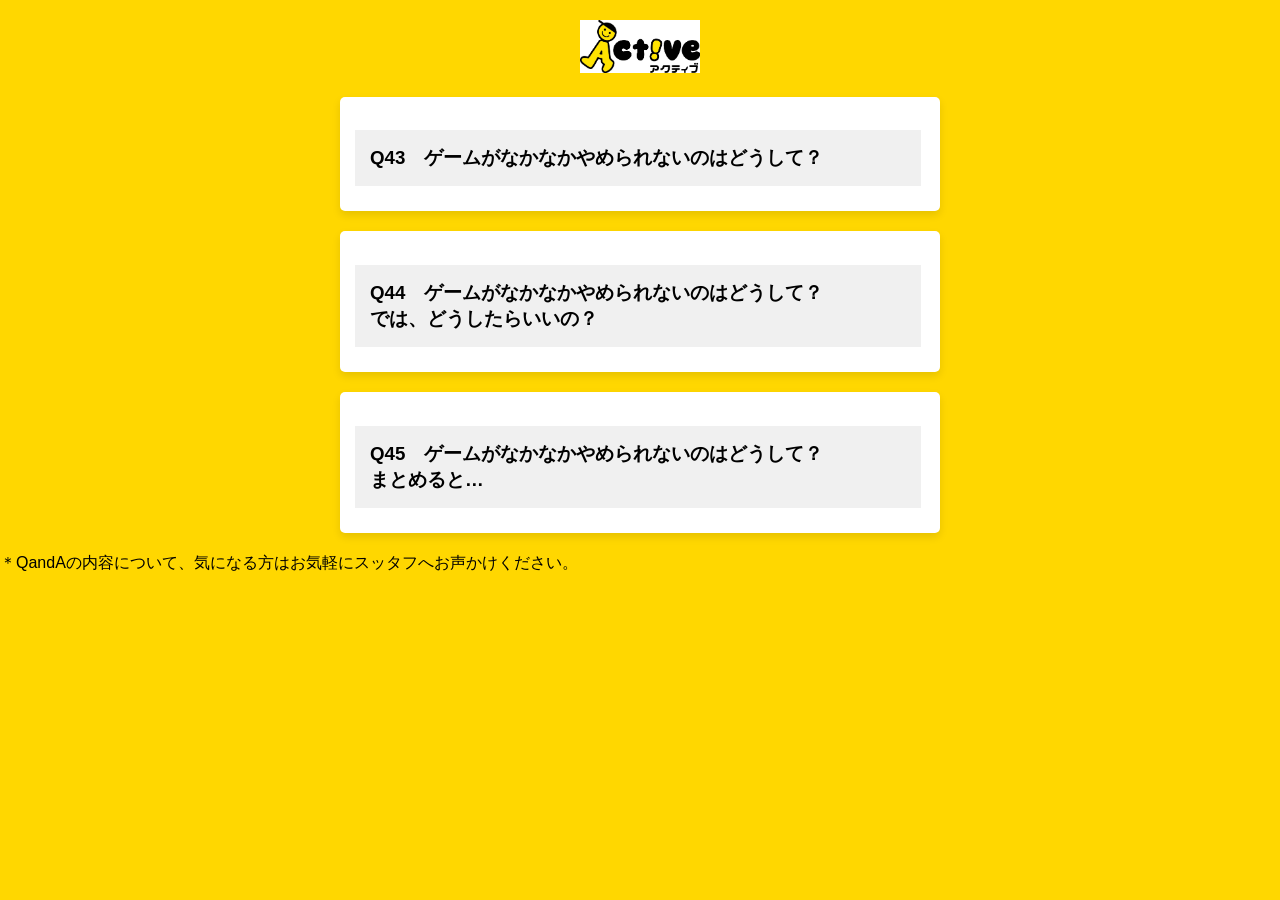
==== index.html @ 9e4a77f2 "Add files via upload" ====
<!DOCTYPE html>
<html lang="ja">
<head>
    <meta charset="UTF-8">
    <meta name="viewport" content="width=device-width, initial-scale=1.0">
    <title>Q&A</title>
    <link rel="stylesheet" href="style.css">
</head>
<body>
    <!-- ロゴ画像 -->
    <div class="logo">
        <img src="Active_logo.jpg" alt="Active Logo">
    </div>
    <!-- Q&Aコンテナ -->
    <div class="qa-container">
        <div class="qa-item">
            <h3 class="question">Q43　ゲームがなかなかやめられないのはどうして？</h3>
            <p class="answer">A.<br>・ゲームは楽しく、夢中になりやすいため、やめるタイミングを自分で決めることが難しい場合があります。ゲームの中には次々に新しい展開があったり、達成感を味わえたり、友だちと繋がれたりする要素があります。<br>　　　　　　　　　　　　　<br>　　　　　　　　　　　　　　↓<br>「もう終わり」と分かっていても、気持ちが切り替えにくいことが起こりえます。</p>
        </div>
        <div class="qa-item">
            <h3 class="question">Q44　ゲームがなかなかやめられないのはどうして？<br>では、どうしたらいいの？</h3>
            <p class="answer">A.<br>・「やめなさい。」「いつまでしてるの。」と注意をするだけではやめられないことも多いです。楽しいだけでなく、他にすることがなかったり、ゲームが気持ちを落ち着ける大切な時間になっている時があるかもしれません。<br>　　　　　　　　　　　　　↓そんな時は・・・<br>・「あと10分だよ」<br>・「タイマーが鳴ったらおしまいね」<br>・「ゲームの後はご飯だよ」<br>など、予告をしたり、次の予定を伝えておく事が大事です。<br><br><br><br></p>
        </div>
        <div class="qa-item">
            <h3 class="question">Q45　ゲームがなかなかやめられないのはどうして？<br>まとめると…</h3>
            <p class="answer">A.<br>・いきなり「おわり」と言わない。<br>　タイムタイマーなど残り時間を目で確認できるものを使用したり、「あと〇分だよ！」と予告をすることで段階的に終わりを伝えます。<br>・「ゲーム後」を伝える。<br>　「ゲームが終わったらご飯だよ！」「ゲームが終わったら一緒に○○しよう」など、次に何をするのか見通しを立てておきます。<br>★それでもやめられない時は、気持ちを受け止めたうえで「今日はここまでね」と短く伝え、時間内に終わる経験を積んでいきましょう。<br></p>
        </div>
    </div>
    <p class="note" style="text-align: left;">＊QandAの内容について、気になる方はお気軽にスッタフへお声かけください。</p>
    <!-- JavaScriptファイル -->
    <script src="script.js"></script>
</body>
</html>
---- style.css ----
/* 基本スタイル */
body {
    font-family: Arial, sans-serif;
    background-color: #FFD700; /* 明るい黄色の背景 */
    margin: 0;
    padding: 0;
    text-align: center; /* ロゴを中央に配置 */
}

.logo {
    margin-top: 20px; /* 上部に少し余白を設ける */
}

.logo img {
    width: 120px; /* ロゴの幅を小さく調整 */
    height: auto; /* 縦横比を保つ */
}

/* Q&Aコンテナ */
.qa-container {
    max-width: 600px; /* 全体の最大幅を少し小さく */
    margin: 20px auto; /* 上下左右の中央に配置 */
    padding: 0 20px;
    text-align: left; /* Q&A部分を左寄せに戻す */
}

.qa-item {
    background-color: white;
    padding: 15px;
    margin-bottom: 20px;
    border-radius: 5px;
    box-shadow: 0 4px 8px rgba(0,0,0,0.1);
}

/* 質問部分のスタイル */
.question {
    cursor: pointer; /* 質問部分にカーソルを合わせた際に、クリック可能であることを示す */
    background-color: #f0f0f0; /* 軽い背景色でボタンのように見せる */
    padding: 15px;
    margin-bottom: 10px;
    border-radius: 0; /* 角をなくしてボタンのように */
    width: 94%;
    display: block;
    text-align: left; /* 質問部分は左寄せ */
}

/* 答えをデフォルトで非表示 */
.answer {
    display: none; /* 初期状態で非表示 */
}

/* hidden クラスを外すと表示される */
.answer.hidden {
    display: block;
    padding-top: 10px;
}

/* スマホ用スタイル */
@media (max-width: 600px) {
    .qa-container {
        padding: 10px; /* スマホでは少しだけ余白を持たせる */
        margin: 0 10px; /* 左右に少し余白を入れる */
    }

    .qa-item {
        margin: 10px 0;  /* 上下の余白のみ確保し、左右には少し余白を持たせる */
        padding: 15px;
        border-radius: 5px; /* ボーダーの丸みを少しだけ保つ */
    }

    .question {
        background-color: #fff; /* 背景を白にして見やすくする */
        border-radius: 5px; /* 質問部分も少し角を丸くする */
        box-shadow: 0 2px 4px rgba(0,0,0,0.1); /* 軽い影をつけてボタンのように */
    }
}
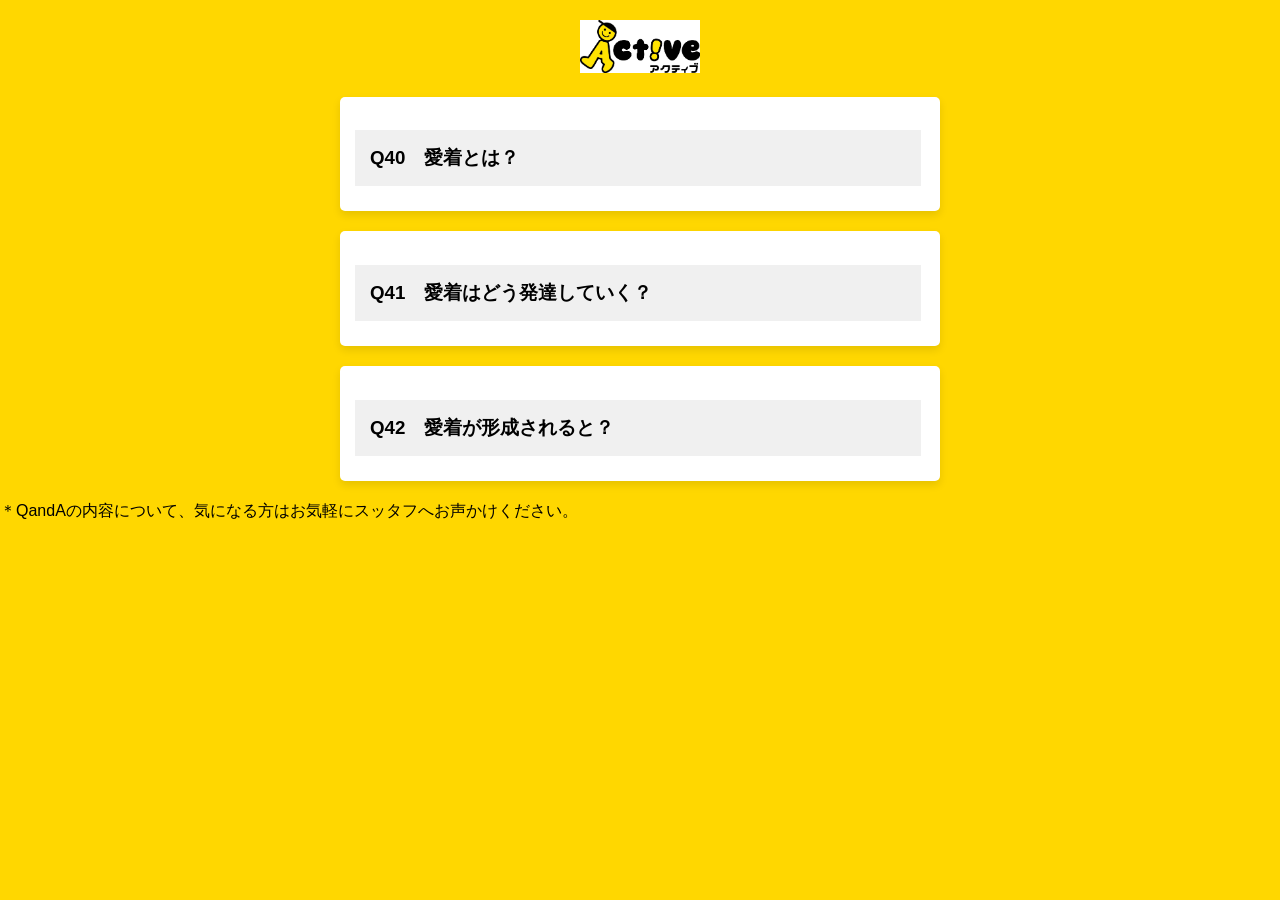
==== commit b948bb4a: "Add files via upload" ====
--- a/index.html
+++ b/index.html
@@ -14,16 +14,16 @@
     <!-- Q&Aコンテナ -->
     <div class="qa-container">
         <div class="qa-item">
-            <h3 class="question">Q43　ゲームがなかなかやめられないのはどうして？</h3>
-            <p class="answer">A.<br>・ゲームは楽しく、夢中になりやすいため、やめるタイミングを自分で決めることが難しい場合があります。ゲームの中には次々に新しい展開があったり、達成感を味わえたり、友だちと繋がれたりする要素があります。<br>　　　　　　　　　　　　　<br>　　　　　　　　　　　　　　↓<br>「もう終わり」と分かっていても、気持ちが切り替えにくいことが起こりえます。</p>
+            <h3 class="question">Q40　愛着とは？</h3>
+            <p class="answer">A.<br>愛着とは、乳児が生存の安全と心の安定を確保するために特定の他者に頼り、安心しようとすることです。</p>
         </div>
         <div class="qa-item">
-            <h3 class="question">Q44　ゲームがなかなかやめられないのはどうして？<br>では、どうしたらいいの？</h3>
-            <p class="answer">A.<br>・「やめなさい。」「いつまでしてるの。」と注意をするだけではやめられないことも多いです。楽しいだけでなく、他にすることがなかったり、ゲームが気持ちを落ち着ける大切な時間になっている時があるかもしれません。<br>　　　　　　　　　　　　　↓そんな時は・・・<br>・「あと10分だよ」<br>・「タイマーが鳴ったらおしまいね」<br>・「ゲームの後はご飯だよ」<br>など、予告をしたり、次の予定を伝えておく事が大事です。<br><br><br><br></p>
+            <h3 class="question">Q41　愛着はどう発達していく？</h3>
+            <p class="answer">A.<br>生後2～7か月ごろ<br>→よく関わってくれる人を少しずつ区別する<br>→特定の人の顔や声を見たり聞いたりして反応する<br>生後7か月～２歳ごろ<br>→特定の人への愛着がはっきりしてくる<br>→その人について行ったり、近くにいようとする<br>→人見知りや後追いが見られるようになる<br>３歳ごろ～<br>→大人が何を考えているかを少しずつ予想できるようになり、それに合わせて自分の行動を変えれるようになる<br>→「この人は自分を守ってくれる」という安心感ができる<br>→愛着対象を心の支えにしながら、少しずつ外の世界へ挑戦できる</p>
         </div>
         <div class="qa-item">
-            <h3 class="question">Q45　ゲームがなかなかやめられないのはどうして？<br>まとめると…</h3>
-            <p class="answer">A.<br>・いきなり「おわり」と言わない。<br>　タイムタイマーなど残り時間を目で確認できるものを使用したり、「あと〇分だよ！」と予告をすることで段階的に終わりを伝えます。<br>・「ゲーム後」を伝える。<br>　「ゲームが終わったらご飯だよ！」「ゲームが終わったら一緒に○○しよう」など、次に何をするのか見通しを立てておきます。<br>★それでもやめられない時は、気持ちを受け止めたうえで「今日はここまでね」と短く伝え、時間内に終わる経験を積んでいきましょう。<br></p>
+            <h3 class="question">Q42　愛着が形成されると？</h3>
+            <p class="answer">A.<br>愛着が形成されてくると、愛着対象と離れると不安になる「分離不安」が見られます。一方で、愛着対象がそばにいることで安心し、安心を土台として周囲の世界を探索する「安全基地」の役割も生まれます。</p>
         </div>
     </div>
     <p class="note" style="text-align: left;">＊QandAの内容について、気になる方はお気軽にスッタフへお声かけください。</p>
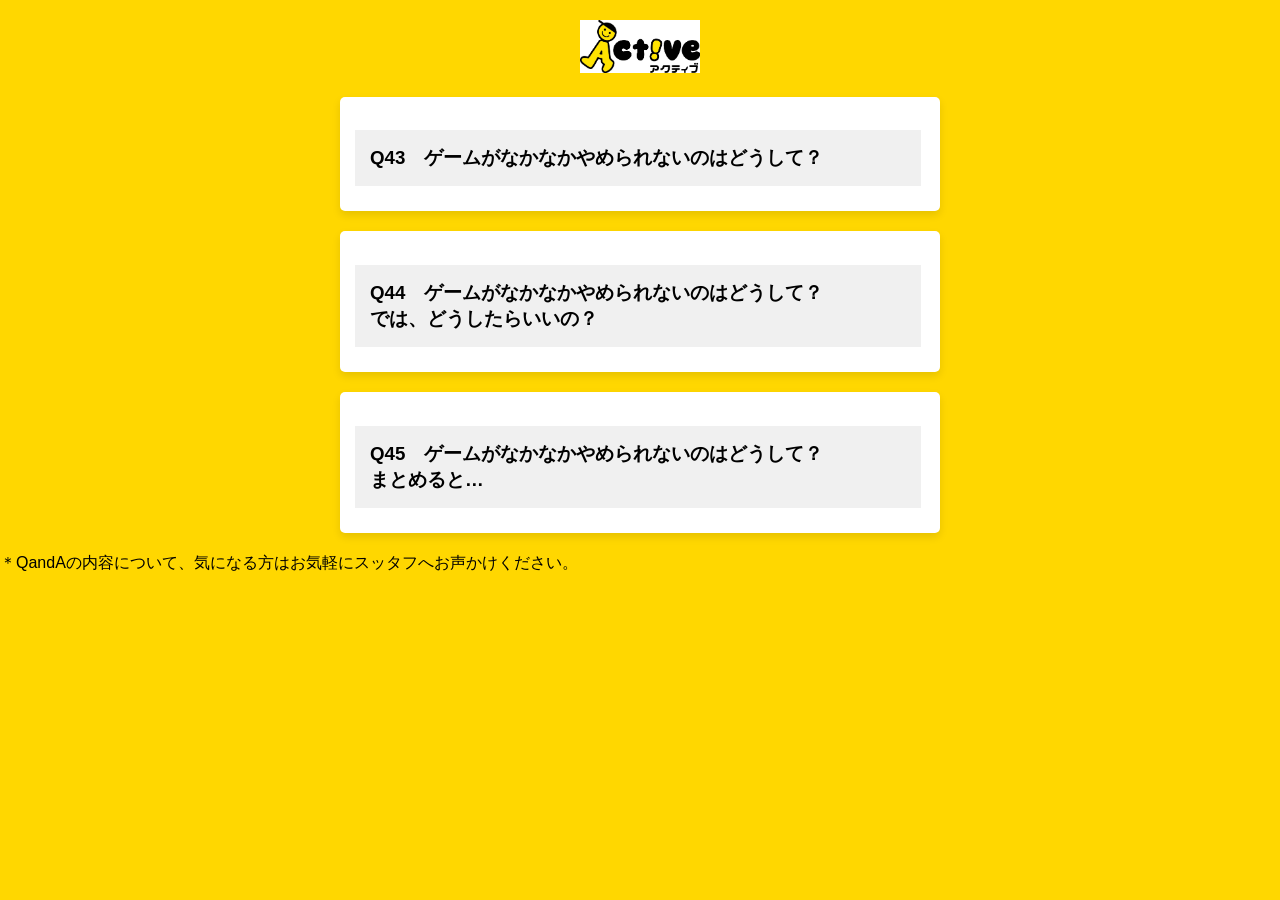
==== commit c57cc609: "Update Q&A to Q43-Q45 (ゲームがやめられない) Co-Authored-By: Claude Opus 5.5 <noreply@anthropic.com> Claude-Se" ====
--- a/index.html
+++ b/index.html
@@ -14,16 +14,16 @@
     <!-- Q&Aコンテナ -->
     <div class="qa-container">
         <div class="qa-item">
-            <h3 class="question">Q40　愛着とは？</h3>
-            <p class="answer">A.<br>愛着とは、乳児が生存の安全と心の安定を確保するために特定の他者に頼り、安心しようとすることです。</p>
+            <h3 class="question">Q43　ゲームがなかなかやめられないのはどうして？</h3>
+            <p class="answer">A.<br>・ゲームは楽しく、夢中になりやすいため、やめるタイミングを自分で決めることが難しい場合があります。ゲームの中には次々に新しい展開があったり、達成感を味わえたり、友だちと繋がれたりする要素があります。<br>　　　　　　　　　　　　　<br>　　　　　　　　　　　　　　↓<br>「もう終わり」と分かっていても、気持ちが切り替えにくいことが起こりえます。</p>
         </div>
         <div class="qa-item">
-            <h3 class="question">Q41　愛着はどう発達していく？</h3>
-            <p class="answer">A.<br>生後2～7か月ごろ<br>→よく関わってくれる人を少しずつ区別する<br>→特定の人の顔や声を見たり聞いたりして反応する<br>生後7か月～２歳ごろ<br>→特定の人への愛着がはっきりしてくる<br>→その人について行ったり、近くにいようとする<br>→人見知りや後追いが見られるようになる<br>３歳ごろ～<br>→大人が何を考えているかを少しずつ予想できるようになり、それに合わせて自分の行動を変えれるようになる<br>→「この人は自分を守ってくれる」という安心感ができる<br>→愛着対象を心の支えにしながら、少しずつ外の世界へ挑戦できる</p>
+            <h3 class="question">Q44　ゲームがなかなかやめられないのはどうして？<br>では、どうしたらいいの？</h3>
+            <p class="answer">A.<br>・「やめなさい。」「いつまでしてるの。」と注意をするだけではやめられないことも多いです。楽しいだけでなく、他にすることがなかったり、ゲームが気持ちを落ち着ける大切な時間になっている時があるかもしれません。<br>　　　　　　　　　　　　　↓そんな時は・・・<br>・「あと10分だよ」<br>・「タイマーが鳴ったらおしまいね」<br>・「ゲームの後はご飯だよ」<br>など、予告をしたり、次の予定を伝えておく事が大事です。<br><br><br><br></p>
         </div>
         <div class="qa-item">
-            <h3 class="question">Q42　愛着が形成されると？</h3>
-            <p class="answer">A.<br>愛着が形成されてくると、愛着対象と離れると不安になる「分離不安」が見られます。一方で、愛着対象がそばにいることで安心し、安心を土台として周囲の世界を探索する「安全基地」の役割も生まれます。</p>
+            <h3 class="question">Q45　ゲームがなかなかやめられないのはどうして？<br>まとめると…</h3>
+            <p class="answer">A.<br>・いきなり「おわり」と言わない。<br>　タイムタイマーなど残り時間を目で確認できるものを使用したり、「あと〇分だよ！」と予告をすることで段階的に終わりを伝えます。<br>・「ゲーム後」を伝える。<br>　「ゲームが終わったらご飯だよ！」「ゲームが終わったら一緒に○○しよう」など、次に何をするのか見通しを立てておきます。<br>★それでもやめられない時は、気持ちを受け止めたうえで「今日はここまでね」と短く伝え、時間内に終わる経験を積んでいきましょう。<br></p>
         </div>
     </div>
     <p class="note" style="text-align: left;">＊QandAの内容について、気になる方はお気軽にスッタフへお声かけください。</p>
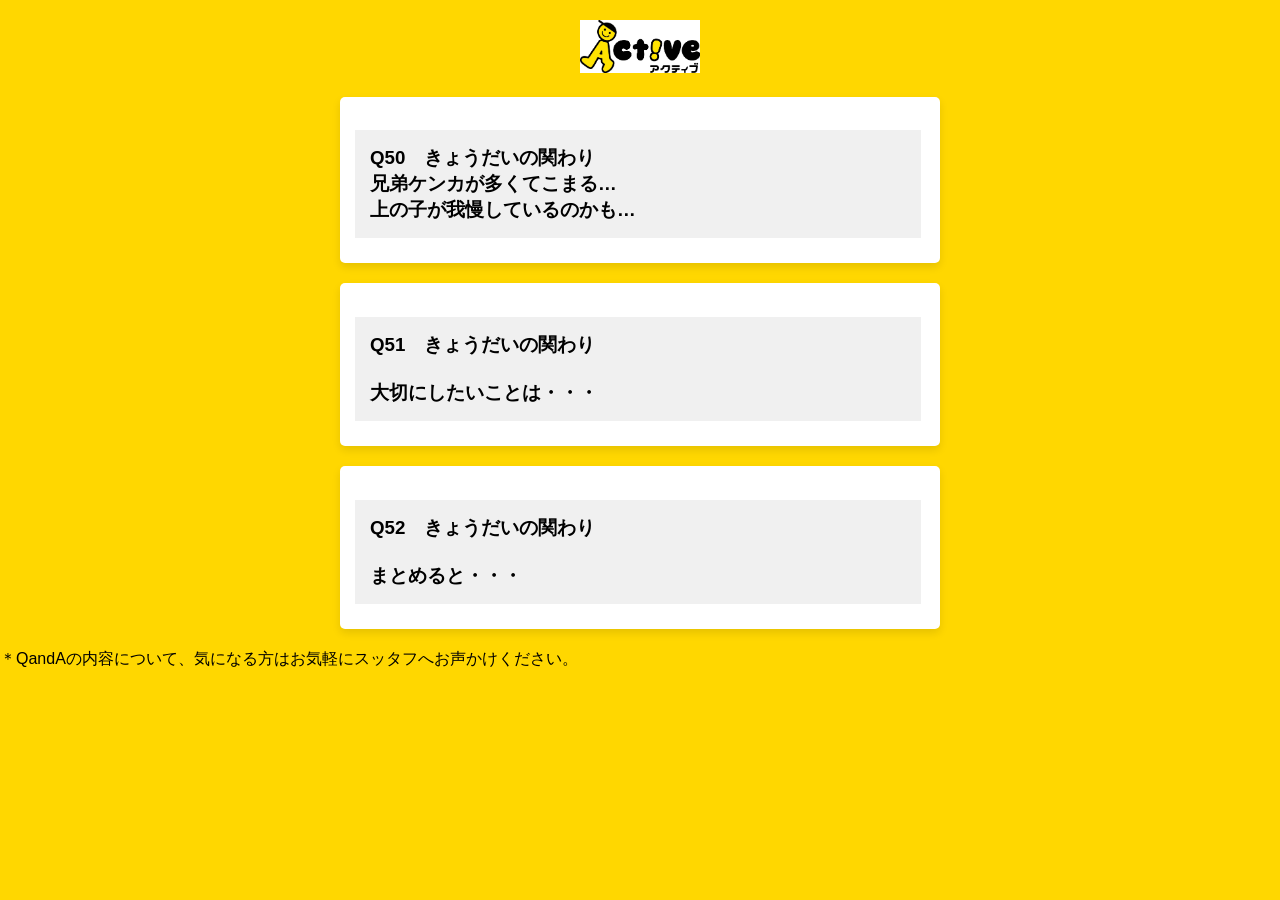
==== commit 85a87a33: "Q&AをQ50〜Q52（きょうだいの関わり）に更新 Co-Authored-By: Claude Opus 5.5 <noreply@anthropic.com> Claude-Session: ht" ====
--- a/index.html
+++ b/index.html
@@ -14,16 +14,16 @@
     <!-- Q&Aコンテナ -->
     <div class="qa-container">
         <div class="qa-item">
-            <h3 class="question">Q43　ゲームがなかなかやめられないのはどうして？</h3>
-            <p class="answer">A.<br>・ゲームは楽しく、夢中になりやすいため、やめるタイミングを自分で決めることが難しい場合があります。ゲームの中には次々に新しい展開があったり、達成感を味わえたり、友だちと繋がれたりする要素があります。<br>　　　　　　　　　　　　　<br>　　　　　　　　　　　　　　↓<br>「もう終わり」と分かっていても、気持ちが切り替えにくいことが起こりえます。</p>
+            <h3 class="question">Q50　きょうだいの関わり<br>兄弟ケンカが多くてこまる…<br>上の子が我慢しているのかも…</h3>
+            <p class="answer">A.<br>・きょうだいの間で、ケンカが増えたり、一方が我慢することが多くなったりしていませんか？<br><br>・気持ちの切り替えや感情のコントロール、相手の気持ちを想像することが難しいと感じる場面があります。そのため、きょうだいの関わりの中で、思いがぶつかったり、トラブルになったりすることもあります。一方で、きょうだいも「どうして自分ばかり我慢するの？」「自分だけ毎回怒られるの？」「自分のことも見てほしい」「本当は一緒に遊びたい…」など様々な気持ちを抱えているかもしれません。<br>・大切なことは、どちらか一方だけに我慢を求めるのではなく、一人一人の気持ちに目を向ける事です。<br><br>　　　　　　　　　　　　　↓<br><br>①きょうだい、みんなの気持ちを受け止める。<br>②無理に仲良くさせようとしない。<br>③きょうだいげんかのときは、双方の気持ちを聞く。<br>④きょうだいそれぞれと過ごす時間を作る。　</p>
         </div>
         <div class="qa-item">
-            <h3 class="question">Q44　ゲームがなかなかやめられないのはどうして？<br>では、どうしたらいいの？</h3>
-            <p class="answer">A.<br>・「やめなさい。」「いつまでしてるの。」と注意をするだけではやめられないことも多いです。楽しいだけでなく、他にすることがなかったり、ゲームが気持ちを落ち着ける大切な時間になっている時があるかもしれません。<br>　　　　　　　　　　　　　↓そんな時は・・・<br>・「あと10分だよ」<br>・「タイマーが鳴ったらおしまいね」<br>・「ゲームの後はご飯だよ」<br>など、予告をしたり、次の予定を伝えておく事が大事です。<br><br><br><br></p>
+            <h3 class="question">Q51　きょうだいの関わり<br><br>大切にしたいことは・・・</h3>
+            <p class="answer">A.<br>①きょうだい、みんなの気持ちを受け止めるとは<br>→「お兄ちゃんだから」「お姉ちゃんだから」と我慢を求めず<br>　きょうだいみんなに自分の気持ちを話す時間を作りましょう。<br>　　　　　　　　　　　　　↓<br>　・親を困らせたらいけない…自分が我慢して「いい子」を演じないと・・・<br>　・僕が（私が）怒られてばっかり・・・<br>→人知れず、親に十分に甘えられないという欲求不満や不公平感を感じてしまう要素になってしまいます。<br><br>※「叱る」「ほめる」も公平に！　　　　　　　<br>②無理に仲良くさせようとしない。<br>→きょうだいだからといって、いつも一緒に遊んだり、仲良く過ごす必要はありません。<br><br>　　　　　　　　　　　　　↓<br>・お互いの気持ちが落ち着かないとき等、別々に過ごす時間も大切！<br>「今は一人で遊びたいんだね」「少し離れて過ごしてみたらどうかな？」<br>「一緒に遊びたいときは、お話ししようね！」<br>・お互いが落ち着いて過ごす場所、一緒に遊ぶ場所を決めておくのも◎<br>③きょうだいげんかのときは、双方の気持ちを聞く。<br>→けんかが起きたときは、安全を確保してどちらが悪いかを決めるのではなく、それぞれの気持ちや言い分を聞いてもらうことで安心して自分の思いを表現できるようになります。また、自分の気持ちだけでなく、相手にも違う思いや考えがあることに気づくきっかけになり、「自分の気持ちも相手の気持ちも大切にする」という経験の積み重ねが、相手を理解する力や、折り合いをつける力を育てていきます。<br>④きょうだいそれぞれと過ごす時間を作る。　<br>→家庭で出来る工夫として…<br>　☆10分でも一人ずつ好きな遊びをする。<br>　☆2人だけのお出かけ（短時間でも、買い物等でもOK）を作る<br>　☆子どもの話を顔を見ながら（短時間でもOK）しっかり聞く。<br>　<br>　それぞれの時間を作ることで、「自分は大切な存在！愛されている！」という安心感を感じることが出来ます。</p>
         </div>
         <div class="qa-item">
-            <h3 class="question">Q45　ゲームがなかなかやめられないのはどうして？<br>まとめると…</h3>
-            <p class="answer">A.<br>・いきなり「おわり」と言わない。<br>　タイムタイマーなど残り時間を目で確認できるものを使用したり、「あと〇分だよ！」と予告をすることで段階的に終わりを伝えます。<br>・「ゲーム後」を伝える。<br>　「ゲームが終わったらご飯だよ！」「ゲームが終わったら一緒に○○しよう」など、次に何をするのか見通しを立てておきます。<br>★それでもやめられない時は、気持ちを受け止めたうえで「今日はここまでね」と短く伝え、時間内に終わる経験を積んでいきましょう。<br></p>
+            <h3 class="question">Q52　きょうだいの関わり<br><br>まとめると・・・</h3>
+            <p class="answer">A.<br>きょうだいがいると、どうしても一緒に過ごす時間が多くなりますが、時にはひとりひとりと向き合う時間を作ることで信頼関係を深めることが出来ます。「みんなと一緒の時間も大切！でも、ひとりひとりと向き合う時間も大切！！」　<br>「自分の気持ちを分かってもらえた。大切にされている」その安心感の積み重ねが、子どもたちの心の成長やきょうだい関係を育む土台になっていきます。</p>
         </div>
     </div>
     <p class="note" style="text-align: left;">＊QandAの内容について、気になる方はお気軽にスッタフへお声かけください。</p>
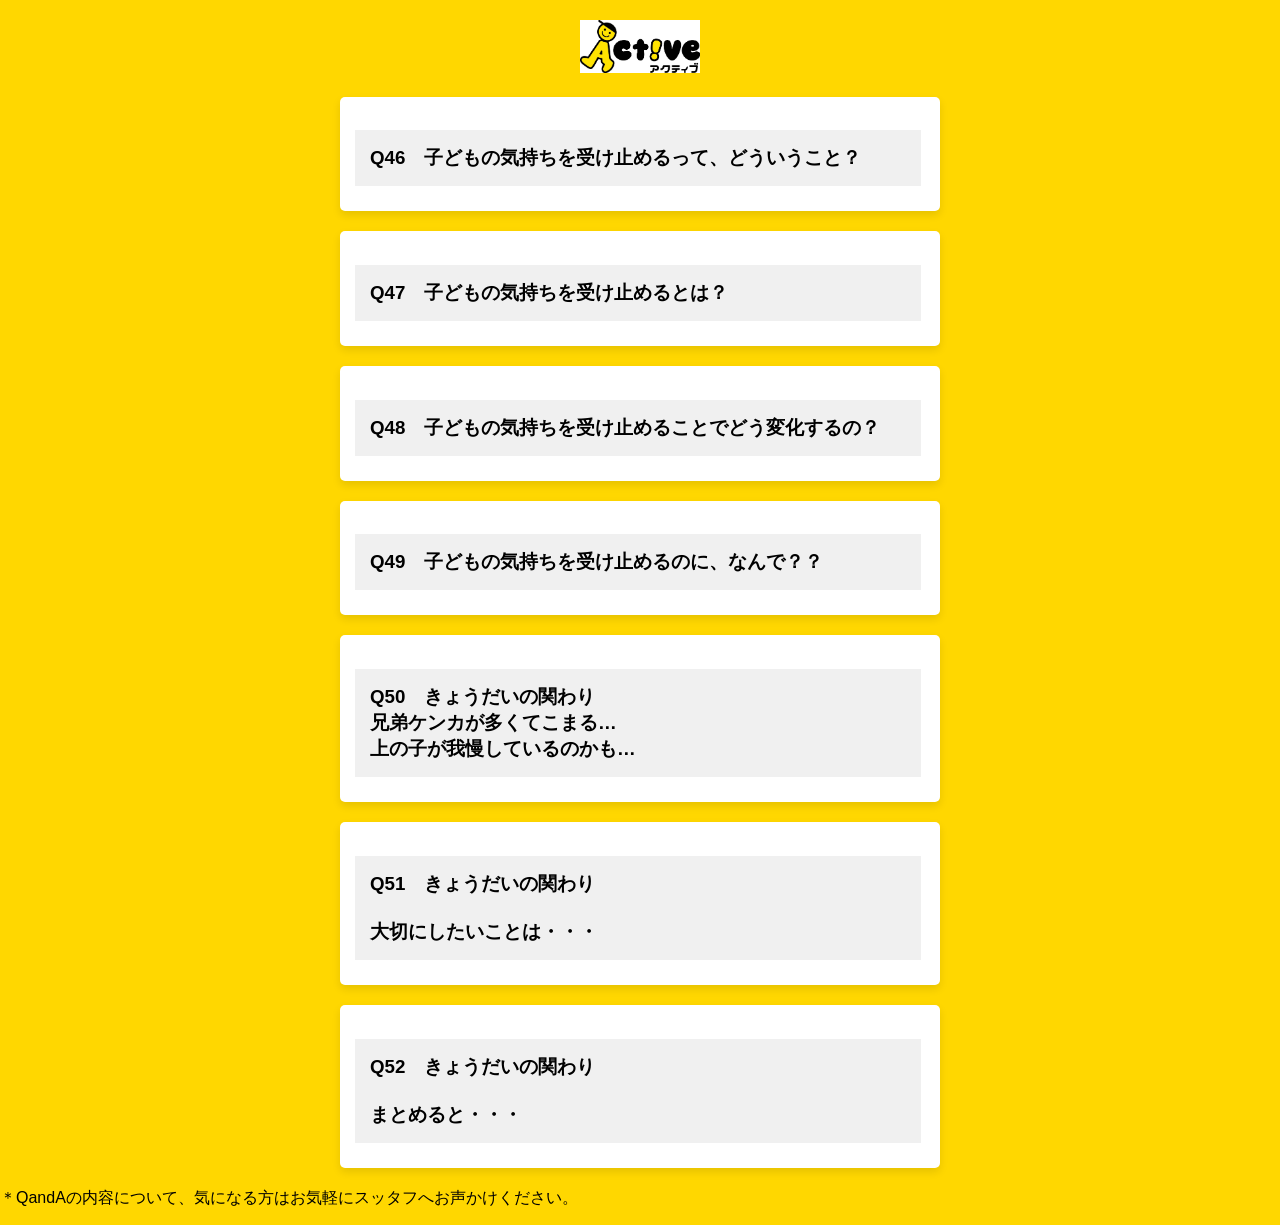
==== commit 75fd9921: "Q46〜Q49（子どもの気持ちを受け止める）を追加し、Q46〜Q52を掲載 Co-Authored-By: Claude Opus 5.5 <noreply@anthropic.com> Claude" ====
--- a/index.html
+++ b/index.html
@@ -13,6 +13,22 @@
     </div>
     <!-- Q&Aコンテナ -->
     <div class="qa-container">
+        <div class="qa-item">
+            <h3 class="question">Q46　子どもの気持ちを受け止めるって、どういうこと？</h3>
+            <p class="answer">A.<br>・「もっと遊びたい！」「ゲームをもっとしたい！」「うるさい！！」など、子どもが泣いたり、怒ったりする時の対応<br>　　　　　　　　　　　　　↓<br>　　〈　受け入れる　〉　　　　　　〈　受け止める　〉<br>　　・「わかった！もっと遊ぼう！」　　　　　　　　　　・「もっと遊びたかったんだね！」<br>　　・「仕方ない。ゲームをしていいよ」　　　　　　　　・「まだ、ゲームをしたかったんだね」<br>　　・「うるさくしてごめんね」　　　　　　　　　　　　・「いやな気持ちになったんだね」<br><br>・子どもの気持ちを受け入れるのと、受け止めるのは違いがあります。</p>
+        </div>
+        <div class="qa-item">
+            <h3 class="question">Q47　子どもの気持ちを受け止めるとは？</h3>
+            <p class="answer">A.<br>・気持ちを受け止めることは、要求を受け入れる事とは違います。<br>「もっと遊びたかったね」「まだやりたかったよね」「イライラしちゃったんだね」のように、子どもの感じている気持ちを言葉にして伝える事が、気持ちを受け止める関わりと言えます。<br><br>・子どもの気持ちを大事にすることと、なんでも思い通りにしてあげることは違います。</p>
+        </div>
+        <div class="qa-item">
+            <h3 class="question">Q48　子どもの気持ちを受け止めることでどう変化するの？</h3>
+            <p class="answer">A.<br>・大切なのは、子どもの気持ちを否定せずに理解しようとすることです。気持ちを受け止めてもらう経験を重ねる事で、子どもは少しづつ、自分の気持ちを理解し、相手に伝える力を育んでいきます。<br><br>・例えば、怒ってお友だちを叩いてしまったとき・・・<br>「嫌だったんだね」と気持ちは受け止めながら、「でも叩くことは良くないよ。言葉で伝えようね」と、行動のルールを伝え、気持ちと行動を分けて考えることが大事です。</p>
+        </div>
+        <div class="qa-item">
+            <h3 class="question">Q49　子どもの気持ちを受け止めるのに、なんで？？</h3>
+            <p class="answer">A.<br>・気持ちを受け止めているのに、子どもが落ち着かないんだけど・・・ということもあります。<br>気持ちを受け止めることは、すぐに落ち着かせるための方法ではありません。<br>安心して、気持ちを表せる経験を積み重ねたり、好ましい行動を伝えたり、次はどうしたら良いかを一緒に考えたりしながら、少しずつ気持ちの伝え方や、行動の選び方を子どもと一緒に学んでいきましょう。</p>
+        </div>
         <div class="qa-item">
             <h3 class="question">Q50　きょうだいの関わり<br>兄弟ケンカが多くてこまる…<br>上の子が我慢しているのかも…</h3>
             <p class="answer">A.<br>・きょうだいの間で、ケンカが増えたり、一方が我慢することが多くなったりしていませんか？<br><br>・気持ちの切り替えや感情のコントロール、相手の気持ちを想像することが難しいと感じる場面があります。そのため、きょうだいの関わりの中で、思いがぶつかったり、トラブルになったりすることもあります。一方で、きょうだいも「どうして自分ばかり我慢するの？」「自分だけ毎回怒られるの？」「自分のことも見てほしい」「本当は一緒に遊びたい…」など様々な気持ちを抱えているかもしれません。<br>・大切なことは、どちらか一方だけに我慢を求めるのではなく、一人一人の気持ちに目を向ける事です。<br><br>　　　　　　　　　　　　　↓<br><br>①きょうだい、みんなの気持ちを受け止める。<br>②無理に仲良くさせようとしない。<br>③きょうだいげんかのときは、双方の気持ちを聞く。<br>④きょうだいそれぞれと過ごす時間を作る。　</p>
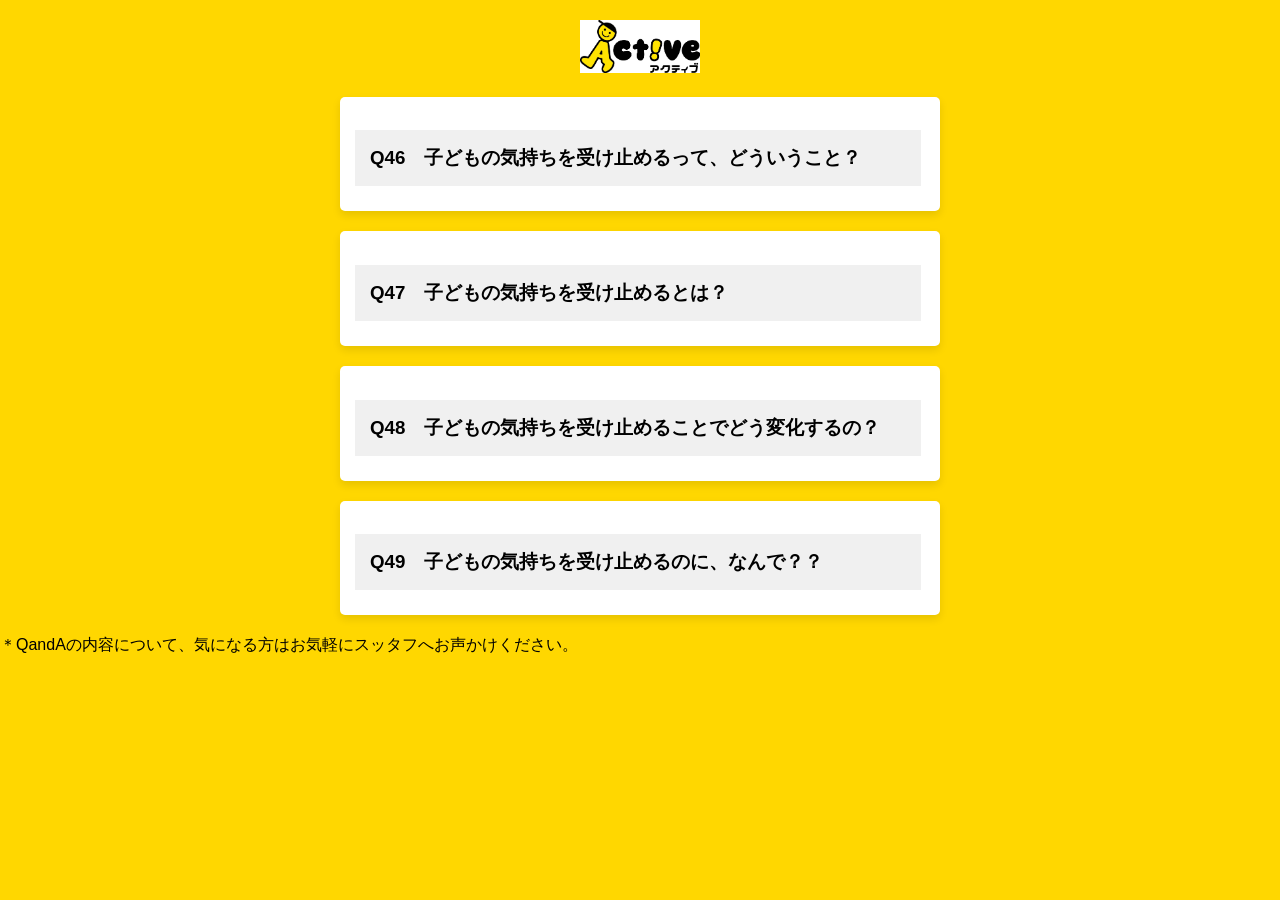
==== commit e42a2f9c: "公開範囲をQ46〜Q49に変更（Q50〜Q52は次回公開） Co-Authored-By: Claude Opus 5.5 <noreply@anthropic.com> Claude-Session" ====
--- a/index.html
+++ b/index.html
@@ -29,18 +29,6 @@
             <h3 class="question">Q49　子どもの気持ちを受け止めるのに、なんで？？</h3>
             <p class="answer">A.<br>・気持ちを受け止めているのに、子どもが落ち着かないんだけど・・・ということもあります。<br>気持ちを受け止めることは、すぐに落ち着かせるための方法ではありません。<br>安心して、気持ちを表せる経験を積み重ねたり、好ましい行動を伝えたり、次はどうしたら良いかを一緒に考えたりしながら、少しずつ気持ちの伝え方や、行動の選び方を子どもと一緒に学んでいきましょう。</p>
         </div>
-        <div class="qa-item">
-            <h3 class="question">Q50　きょうだいの関わり<br>兄弟ケンカが多くてこまる…<br>上の子が我慢しているのかも…</h3>
-            <p class="answer">A.<br>・きょうだいの間で、ケンカが増えたり、一方が我慢することが多くなったりしていませんか？<br><br>・気持ちの切り替えや感情のコントロール、相手の気持ちを想像することが難しいと感じる場面があります。そのため、きょうだいの関わりの中で、思いがぶつかったり、トラブルになったりすることもあります。一方で、きょうだいも「どうして自分ばかり我慢するの？」「自分だけ毎回怒られるの？」「自分のことも見てほしい」「本当は一緒に遊びたい…」など様々な気持ちを抱えているかもしれません。<br>・大切なことは、どちらか一方だけに我慢を求めるのではなく、一人一人の気持ちに目を向ける事です。<br><br>　　　　　　　　　　　　　↓<br><br>①きょうだい、みんなの気持ちを受け止める。<br>②無理に仲良くさせようとしない。<br>③きょうだいげんかのときは、双方の気持ちを聞く。<br>④きょうだいそれぞれと過ごす時間を作る。　</p>
-        </div>
-        <div class="qa-item">
-            <h3 class="question">Q51　きょうだいの関わり<br><br>大切にしたいことは・・・</h3>
-            <p class="answer">A.<br>①きょうだい、みんなの気持ちを受け止めるとは<br>→「お兄ちゃんだから」「お姉ちゃんだから」と我慢を求めず<br>　きょうだいみんなに自分の気持ちを話す時間を作りましょう。<br>　　　　　　　　　　　　　↓<br>　・親を困らせたらいけない…自分が我慢して「いい子」を演じないと・・・<br>　・僕が（私が）怒られてばっかり・・・<br>→人知れず、親に十分に甘えられないという欲求不満や不公平感を感じてしまう要素になってしまいます。<br><br>※「叱る」「ほめる」も公平に！　　　　　　　<br>②無理に仲良くさせようとしない。<br>→きょうだいだからといって、いつも一緒に遊んだり、仲良く過ごす必要はありません。<br><br>　　　　　　　　　　　　　↓<br>・お互いの気持ちが落ち着かないとき等、別々に過ごす時間も大切！<br>「今は一人で遊びたいんだね」「少し離れて過ごしてみたらどうかな？」<br>「一緒に遊びたいときは、お話ししようね！」<br>・お互いが落ち着いて過ごす場所、一緒に遊ぶ場所を決めておくのも◎<br>③きょうだいげんかのときは、双方の気持ちを聞く。<br>→けんかが起きたときは、安全を確保してどちらが悪いかを決めるのではなく、それぞれの気持ちや言い分を聞いてもらうことで安心して自分の思いを表現できるようになります。また、自分の気持ちだけでなく、相手にも違う思いや考えがあることに気づくきっかけになり、「自分の気持ちも相手の気持ちも大切にする」という経験の積み重ねが、相手を理解する力や、折り合いをつける力を育てていきます。<br>④きょうだいそれぞれと過ごす時間を作る。　<br>→家庭で出来る工夫として…<br>　☆10分でも一人ずつ好きな遊びをする。<br>　☆2人だけのお出かけ（短時間でも、買い物等でもOK）を作る<br>　☆子どもの話を顔を見ながら（短時間でもOK）しっかり聞く。<br>　<br>　それぞれの時間を作ることで、「自分は大切な存在！愛されている！」という安心感を感じることが出来ます。</p>
-        </div>
-        <div class="qa-item">
-            <h3 class="question">Q52　きょうだいの関わり<br><br>まとめると・・・</h3>
-            <p class="answer">A.<br>きょうだいがいると、どうしても一緒に過ごす時間が多くなりますが、時にはひとりひとりと向き合う時間を作ることで信頼関係を深めることが出来ます。「みんなと一緒の時間も大切！でも、ひとりひとりと向き合う時間も大切！！」　<br>「自分の気持ちを分かってもらえた。大切にされている」その安心感の積み重ねが、子どもたちの心の成長やきょうだい関係を育む土台になっていきます。</p>
-        </div>
     </div>
     <p class="note" style="text-align: left;">＊QandAの内容について、気になる方はお気軽にスッタフへお声かけください。</p>
     <!-- JavaScriptファイル -->
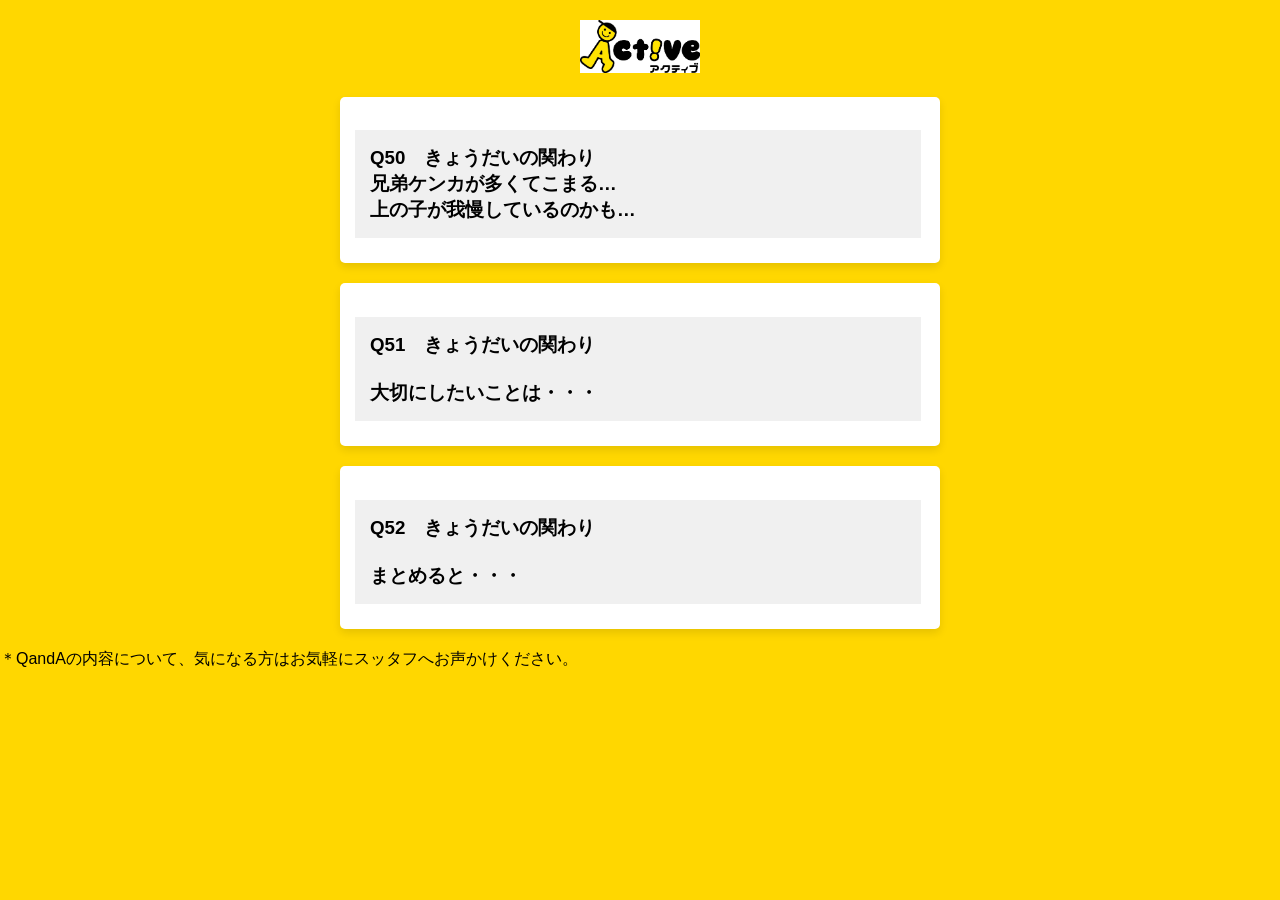
==== commit cf5e4057: "Q&AをQ50〜Q52（きょうだいの関わり）に差し替え Co-Authored-By: Claude Opus 5.5 <noreply@anthropic.com> Claude-Session: " ====
--- a/index.html
+++ b/index.html
@@ -14,20 +14,16 @@
     <!-- Q&Aコンテナ -->
     <div class="qa-container">
         <div class="qa-item">
-            <h3 class="question">Q46　子どもの気持ちを受け止めるって、どういうこと？</h3>
-            <p class="answer">A.<br>・「もっと遊びたい！」「ゲームをもっとしたい！」「うるさい！！」など、子どもが泣いたり、怒ったりする時の対応<br>　　　　　　　　　　　　　↓<br>　　〈　受け入れる　〉　　　　　　〈　受け止める　〉<br>　　・「わかった！もっと遊ぼう！」　　　　　　　　　　・「もっと遊びたかったんだね！」<br>　　・「仕方ない。ゲームをしていいよ」　　　　　　　　・「まだ、ゲームをしたかったんだね」<br>　　・「うるさくしてごめんね」　　　　　　　　　　　　・「いやな気持ちになったんだね」<br><br>・子どもの気持ちを受け入れるのと、受け止めるのは違いがあります。</p>
+            <h3 class="question">Q50　きょうだいの関わり<br>兄弟ケンカが多くてこまる…<br>上の子が我慢しているのかも…</h3>
+            <p class="answer">A.<br>・きょうだいの間で、ケンカが増えたり、一方が我慢することが多くなったりしていませんか？<br><br>・気持ちの切り替えや感情のコントロール、相手の気持ちを想像することが難しいと感じる場面があります。そのため、きょうだいの関わりの中で、思いがぶつかったり、トラブルになったりすることもあります。一方で、きょうだいも「どうして自分ばかり我慢するの？」「自分だけ毎回怒られるの？」「自分のことも見てほしい」「本当は一緒に遊びたい…」など様々な気持ちを抱えているかもしれません。<br>・大切なことは、どちらか一方だけに我慢を求めるのではなく、一人一人の気持ちに目を向ける事です。<br><br>　　　　　　　　　　　　　↓<br><br>①きょうだい、みんなの気持ちを受け止める。<br>②無理に仲良くさせようとしない。<br>③きょうだいげんかのときは、双方の気持ちを聞く。<br>④きょうだいそれぞれと過ごす時間を作る。　</p>
         </div>
         <div class="qa-item">
-            <h3 class="question">Q47　子どもの気持ちを受け止めるとは？</h3>
-            <p class="answer">A.<br>・気持ちを受け止めることは、要求を受け入れる事とは違います。<br>「もっと遊びたかったね」「まだやりたかったよね」「イライラしちゃったんだね」のように、子どもの感じている気持ちを言葉にして伝える事が、気持ちを受け止める関わりと言えます。<br><br>・子どもの気持ちを大事にすることと、なんでも思い通りにしてあげることは違います。</p>
+            <h3 class="question">Q51　きょうだいの関わり<br><br>大切にしたいことは・・・</h3>
+            <p class="answer">A.<br>①きょうだい、みんなの気持ちを受け止めるとは<br>→「お兄ちゃんだから」「お姉ちゃんだから」と我慢を求めず<br>　きょうだいみんなに自分の気持ちを話す時間を作りましょう。<br>　　　　　　　　　　　　　↓<br>　・親を困らせたらいけない…自分が我慢して「いい子」を演じないと・・・<br>　・僕が（私が）怒られてばっかり・・・<br>→人知れず、親に十分に甘えられないという欲求不満や不公平感を感じてしまう要素になってしまいます。<br><br>※「叱る」「ほめる」も公平に！　　　　　　　<br>②無理に仲良くさせようとしない。<br>→きょうだいだからといって、いつも一緒に遊んだり、仲良く過ごす必要はありません。<br><br>　　　　　　　　　　　　　↓<br>・お互いの気持ちが落ち着かないとき等、別々に過ごす時間も大切！<br>「今は一人で遊びたいんだね」「少し離れて過ごしてみたらどうかな？」<br>「一緒に遊びたいときは、お話ししようね！」<br>・お互いが落ち着いて過ごす場所、一緒に遊ぶ場所を決めておくのも◎<br>③きょうだいげんかのときは、双方の気持ちを聞く。<br>→けんかが起きたときは、安全を確保してどちらが悪いかを決めるのではなく、それぞれの気持ちや言い分を聞いてもらうことで安心して自分の思いを表現できるようになります。また、自分の気持ちだけでなく、相手にも違う思いや考えがあることに気づくきっかけになり、「自分の気持ちも相手の気持ちも大切にする」という経験の積み重ねが、相手を理解する力や、折り合いをつける力を育てていきます。<br>④きょうだいそれぞれと過ごす時間を作る。　<br>→家庭で出来る工夫として…<br>　☆10分でも一人ずつ好きな遊びをする。<br>　☆2人だけのお出かけ（短時間でも、買い物等でもOK）を作る<br>　☆子どもの話を顔を見ながら（短時間でもOK）しっかり聞く。<br>　<br>　それぞれの時間を作ることで、「自分は大切な存在！愛されている！」という安心感を感じることが出来ます。</p>
         </div>
         <div class="qa-item">
-            <h3 class="question">Q48　子どもの気持ちを受け止めることでどう変化するの？</h3>
-            <p class="answer">A.<br>・大切なのは、子どもの気持ちを否定せずに理解しようとすることです。気持ちを受け止めてもらう経験を重ねる事で、子どもは少しづつ、自分の気持ちを理解し、相手に伝える力を育んでいきます。<br><br>・例えば、怒ってお友だちを叩いてしまったとき・・・<br>「嫌だったんだね」と気持ちは受け止めながら、「でも叩くことは良くないよ。言葉で伝えようね」と、行動のルールを伝え、気持ちと行動を分けて考えることが大事です。</p>
-        </div>
-        <div class="qa-item">
-            <h3 class="question">Q49　子どもの気持ちを受け止めるのに、なんで？？</h3>
-            <p class="answer">A.<br>・気持ちを受け止めているのに、子どもが落ち着かないんだけど・・・ということもあります。<br>気持ちを受け止めることは、すぐに落ち着かせるための方法ではありません。<br>安心して、気持ちを表せる経験を積み重ねたり、好ましい行動を伝えたり、次はどうしたら良いかを一緒に考えたりしながら、少しずつ気持ちの伝え方や、行動の選び方を子どもと一緒に学んでいきましょう。</p>
+            <h3 class="question">Q52　きょうだいの関わり<br><br>まとめると・・・</h3>
+            <p class="answer">A.<br>きょうだいがいると、どうしても一緒に過ごす時間が多くなりますが、時にはひとりひとりと向き合う時間を作ることで信頼関係を深めることが出来ます。「みんなと一緒の時間も大切！でも、ひとりひとりと向き合う時間も大切！！」　<br>「自分の気持ちを分かってもらえた。大切にされている」その安心感の積み重ねが、子どもたちの心の成長やきょうだい関係を育む土台になっていきます。</p>
         </div>
     </div>
     <p class="note" style="text-align: left;">＊QandAの内容について、気になる方はお気軽にスッタフへお声かけください。</p>
